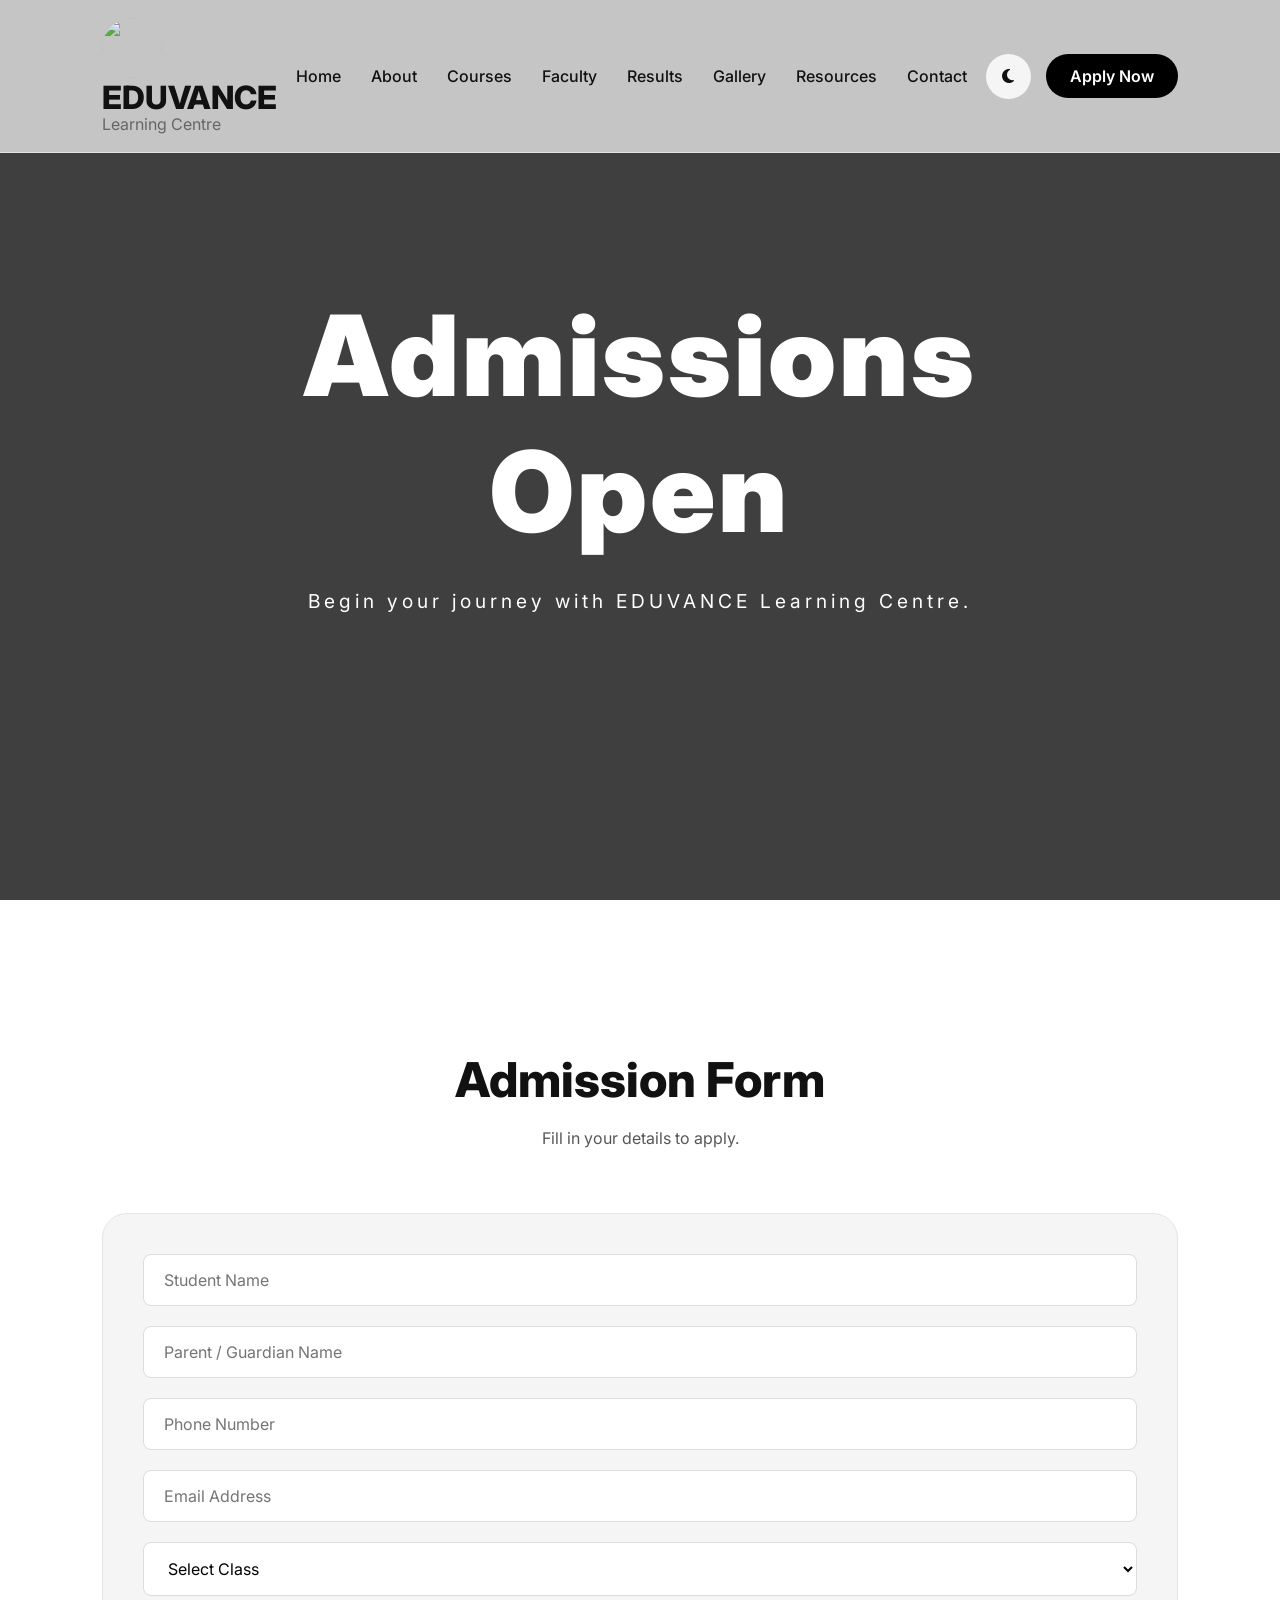
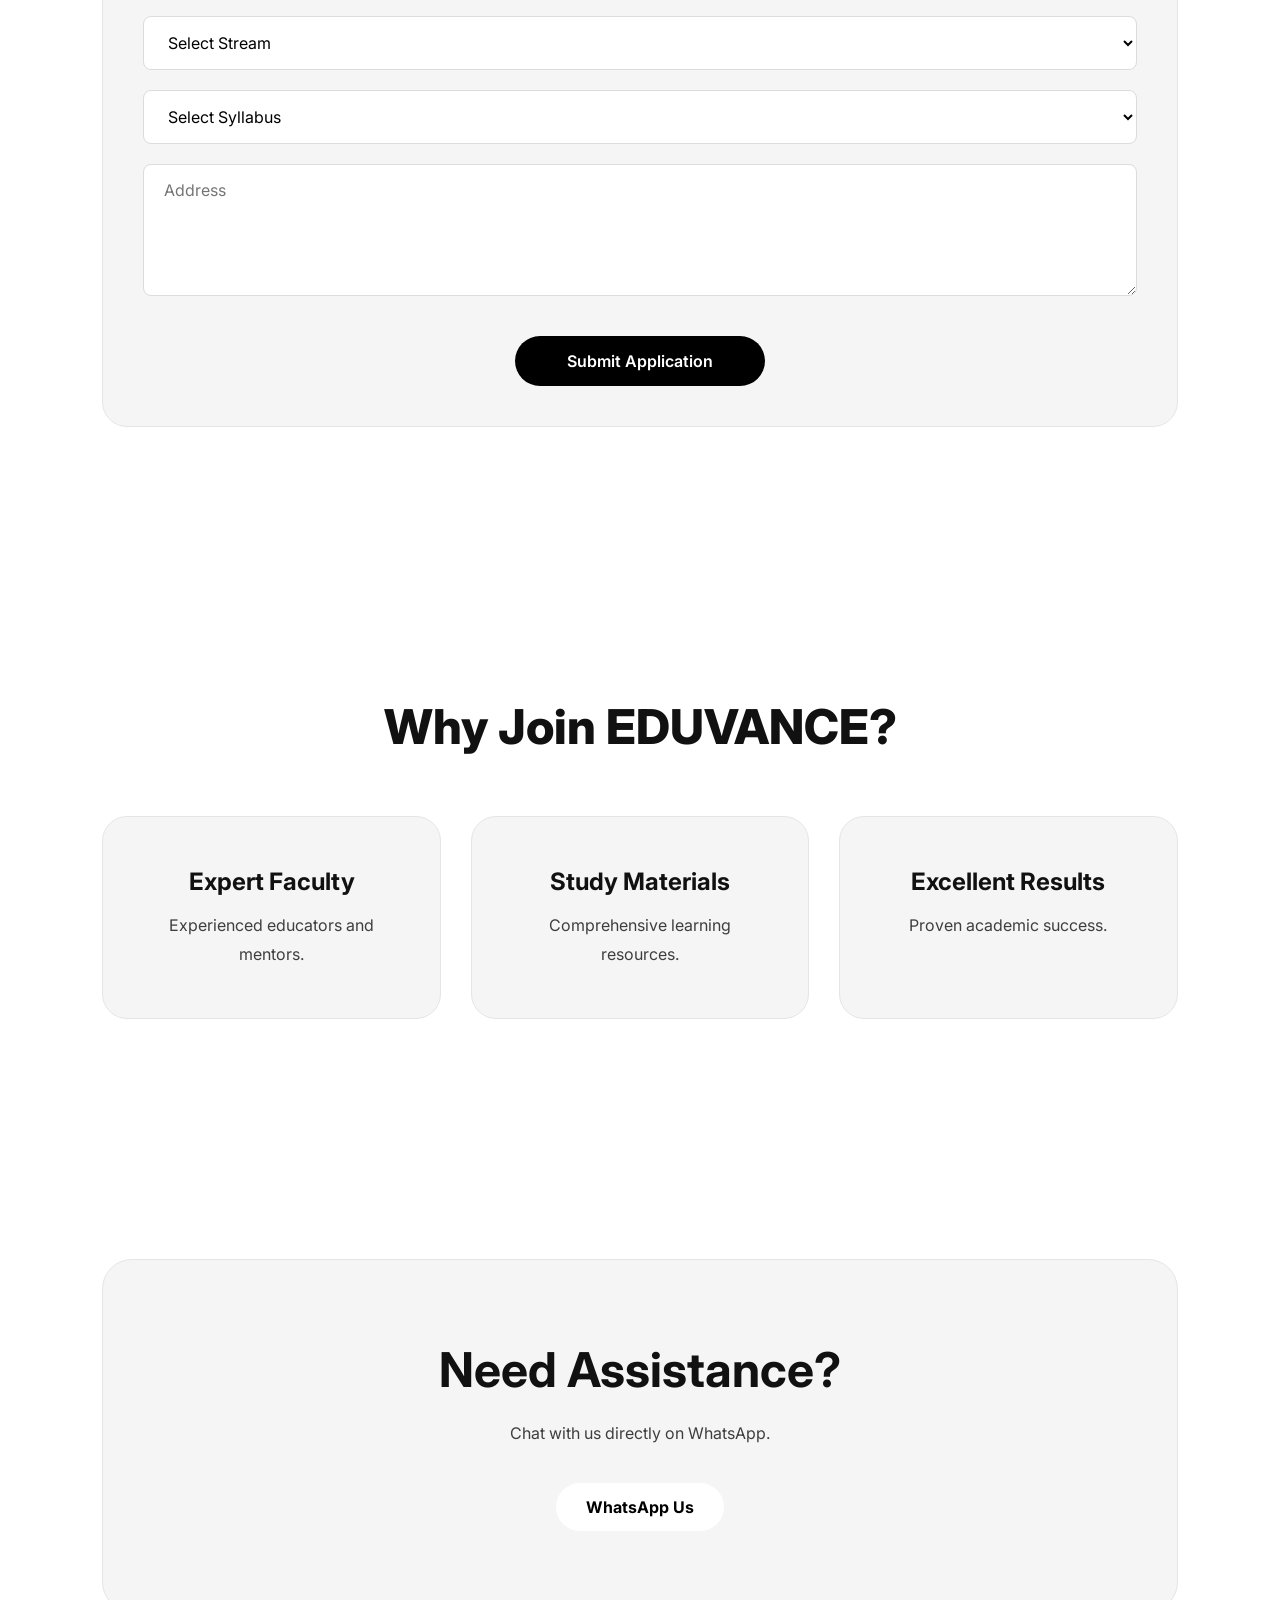
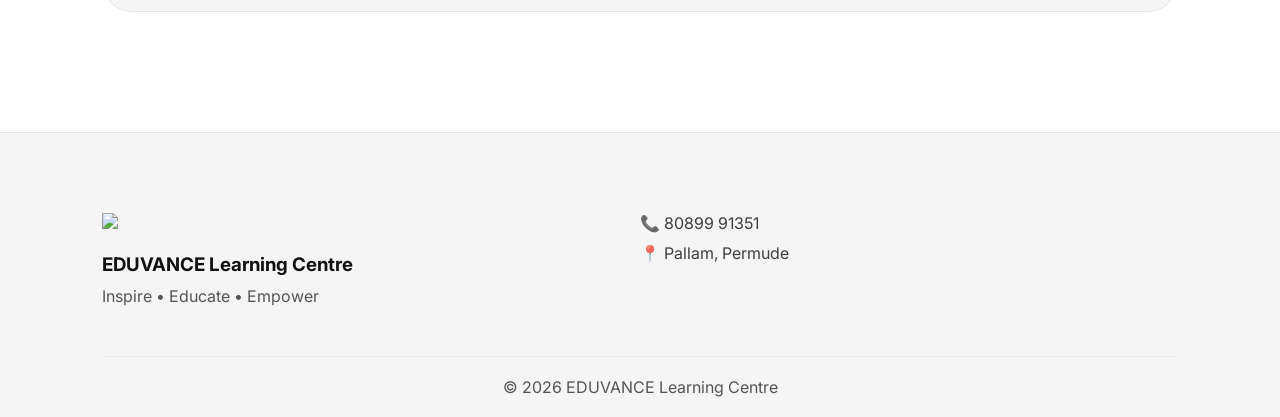
==== admission.html @ a5d8eb64 "Add files via upload" ====
<!DOCTYPE html>
<html lang="en">
<head>

<meta charset="UTF-8">
<meta name="viewport" content="width=device-width, initial-scale=1.0">

<title>Admission | EDUVANCE Learning Centre</title>

<link rel="stylesheet" href="assets/css/style.css">

<link rel="stylesheet"
href="https://cdnjs.cloudflare.com/ajax/libs/font-awesome/6.5.1/css/all.min.css">

</head>

<body>

<!-- NAVBAR -->

<header>

<nav class="navbar">

<div class="nav-left">

<img src="assets/images/logo.png"
class="nav-logo">

<div>

<h2>EDUVANCE</h2>
<span>Learning Centre</span>

</div>

</div>

<ul class="nav-links">

<li><a href="index.html">Home</a></li>
<li><a href="about.html">About</a></li>
<li><a href="courses.html">Courses</a></li>
<li><a href="faculty.html">Faculty</a></li>
<li><a href="results.html">Results</a></li>
<li><a href="gallery.html">Gallery</a></li>
<li><a href="resources.html">Resources</a></li>
<li><a href="contact.html">Contact</a></li>

</ul>

<div class="nav-right">

<button id="theme-toggle">
<i class="fas fa-moon"></i>
</button>

<a href="admission.html" class="nav-btn">
Apply Now
</a>

</div>

</nav>

</header>

<!-- HERO -->

<section class="hero">

<div class="hero-overlay"></div>

<div class="hero-content">

<h1>Admissions Open</h1>

<p>

Begin your journey with EDUVANCE Learning Centre.

</p>

</div>

</section>

<!-- FORM -->

<section class="stats-section">

<div class="section-title">

<h2>Admission Form</h2>

<p>

Fill in your details to apply.

</p>

</div>

<div class="feature-card">

<form class="admission-form">

<input type="text"
placeholder="Student Name"
required>

<input type="text"
placeholder="Parent / Guardian Name"
required>

<input type="tel"
placeholder="Phone Number"
required>

<input type="email"
placeholder="Email Address">

<select required>

<option>Select Class</option>

<option>5th Standard</option>
<option>6th Standard</option>
<option>7th Standard</option>
<option>8th Standard</option>
<option>9th Standard</option>
<option>10th Standard</option>
<option>Plus One (+1)</option>
<option>Plus Two (+2)</option>

</select>

<select>

<option>Select Stream</option>

<option>Science</option>
<option>Commerce</option>
<option>Humanities</option>

</select>

<select>

<option>Select Syllabus</option>

<option>State</option>
<option>CBSE</option>

</select>

<textarea
rows="5"
placeholder="Address">
</textarea>

<button
type="submit"
class="btn-primary">

Submit Application

</button>

</form>

</div>

</section>

<!-- WHY APPLY -->

<section class="achievement-section">

<div class="section-title">

<h2>Why Join EDUVANCE?</h2>

</div>

<div class="achievement-grid">

<div class="achievement-card">

<h3>Expert Faculty</h3>

<p>

Experienced educators and mentors.

</p>

</div>

<div class="achievement-card">

<h3>Study Materials</h3>

<p>

Comprehensive learning resources.

</p>

</div>

<div class="achievement-card">

<h3>Excellent Results</h3>

<p>

Proven academic success.

</p>

</div>

</div>

</section>

<!-- WHATSAPP -->

<section class="admission-cta">

<div class="cta-content">

<h2>

Need Assistance?

</h2>

<p>

Chat with us directly on WhatsApp.

</p>

<div class="cta-buttons">

<a href="https://wa.me/918089991351"
target="_blank"
class="btn-primary">

WhatsApp Us

</a>

</div>

</div>

</section>

<!-- SUCCESS POPUP -->

<div id="successPopup"
style="display:none;">

<h2>

Application Submitted!

</h2>

<p>

Thank you for applying to EDUVANCE.

</p>

</div>

<!-- FOOTER -->

<footer class="footer">

<div class="footer-container">

<div class="footer-brand">

<img src="assets/images/logo.png">

<h3>EDUVANCE Learning Centre</h3>

<p>

Inspire • Educate • Empower

</p>

</div>

<div class="footer-contact">

<p>📞 80899 91351</p>

<p>📍 Pallam, Permude</p>

</div>

</div>

<div class="footer-bottom">

<p>

© 2026 EDUVANCE Learning Centre

</p>

</div>

</footer>

<script src="assets/js/script.js"></script>

</body>
</html>
---- assets/css/style.css ----
/* ==========================
   EDUVANCE PREMIUM v2.0
========================== */

@import url('https://fonts.googleapis.com/css2?family=Inter:wght@300;400;500;600;700;800;900&display=swap');

:root{

--bg:#ffffff;
--text:#111111;
--card:#f5f5f5;
--border:#e5e5e5;

--primary:#000000;
--secondary:#ffffff;

--glass:rgba(255,255,255,0.7);

}

body.dark{

--bg:#000000;
--text:#ffffff;
--card:#111111;
--border:#222222;

--primary:#ffffff;
--secondary:#000000;

--glass:rgba(15,15,15,0.7);

}

/* RESET */

*{
margin:0;
padding:0;
box-sizing:border-box;
font-family:'Inter',sans-serif;
}

html{
scroll-behavior:smooth;
}

body{
background:var(--bg);
color:var(--text);
overflow-x:hidden;
transition:0.4s;
}

/* LOADER */

#loader{
position:fixed;
top:0;
left:0;
width:100%;
height:100vh;
background:#000;
display:flex;
justify-content:center;
align-items:center;
z-index:99999;
}

.loader-content{
text-align:center;
color:white;
}

.loader-content img{
width:120px;
margin-bottom:20px;
}

.loader-content h2{
font-size:2rem;
font-weight:800;
}

.loader-content p{
opacity:.8;
}

/* NAVBAR */

.navbar{
position:fixed;
top:0;
left:0;
width:100%;
padding:18px 8%;
display:flex;
justify-content:space-between;
align-items:center;

backdrop-filter:blur(20px);

background:var(--glass);

border-bottom:1px solid var(--border);

z-index:1000;
}

.nav-left{

align-items:center;
gap:15px;
}

.nav-logo{
width:60px;
height:60px;
object-fit:contain;
border-radius:50%;
}

.nav-left h2{
font-size:32px;
font-weight:800;
margin:0;
line-height:1;
}

.nav-left span{
font-size:16px;
color:#666;
}

.nav-links{
display:flex;
gap:30px;
list-style:none;
}

.nav-links a{
text-decoration:none;
color:var(--text);
font-weight:500;
transition:.3s;
}

.nav-links a:hover{
opacity:.6;
}

.nav-right{
display:flex;
align-items:center;
gap:15px;
}

#theme-toggle{
width:45px;
height:45px;
border:none;
border-radius:50%;
cursor:pointer;
background:var(--card);
color:var(--text);
font-size:1rem;
}

.nav-btn{
text-decoration:none;
padding:12px 24px;
background:var(--primary);
color:var(--secondary);
border-radius:50px;
font-weight:600;
}

.menu-btn{
display:none;
font-size:1.5rem;
cursor:pointer;
}

/* HERO */

.hero{
height:100vh;
position:relative;
display:flex;
justify-content:center;
align-items:center;
text-align:center;
overflow:hidden;

background:
linear-gradient(
rgba(0,0,0,.45),
rgba(0,0,0,.45)
),
url('../images/hero.jpg');

background-size:cover;
background-position:center;
background-repeat:no-repeat;
}

.hero-overlay{
position:absolute;
inset:0;
background:rgba(0,0,0,.55);
}

.hero-content{
position:relative;
z-index:2;
color:white;
max-width:900px;
padding:20px;
}

.hero-logo{
width:280px;
max-width:80%;
margin-bottom:30px;
}

.hero h1{
font-size:7rem;
font-weight:900;
letter-spacing:3px;
}

.hero h1 span{
display:block;
font-size:2rem;
font-weight:400;
margin-top:15px;
}

.hero p{
margin-top:30px;
font-size:1.2rem;
letter-spacing:4px;
}

.hero-buttons{
margin-top:40px;
display:flex;
justify-content:center;
gap:20px;
flex-wrap:wrap;
}

.btn-primary{
display:inline-block;
padding:14px 30px;
background:white;
color:black;
text-decoration:none;
border-radius:50px;
font-weight:700;
}

.btn-secondary{
display:inline-block;
padding:14px 30px;
border:2px solid white;
color:white;
text-decoration:none;
border-radius:50px;
font-weight:700;
}

/* ==========================
   SECTION TITLES
========================== */

.section-title{
text-align:center;
margin-bottom:60px;
}

.section-title h2{
font-size:3rem;
font-weight:800;
margin-bottom:15px;
margin-top: 30px;
}

.section-title p{
max-width:700px;
margin:auto;
opacity:.7;
line-height:1.8;
}

/* ==========================
   STATS SECTION
========================== */

.stats-section{
padding:120px 8%;
}

.stats-container{
display:grid;
grid-template-columns:repeat(4,1fr);
gap:30px;
}

.stat-card{
background:var(--card);
border:1px solid var(--border);
padding:40px;
border-radius:25px;
text-align:center;
transition:.4s;
}

.stat-card:hover{
transform:translateY(-10px);
}

.stat-card h3{
font-size:3rem;
font-weight:900;
margin-bottom:10px;
}

.stat-card p{
opacity:.7;
}

/* ==========================
   WHY EDUVANCE
========================== */

.why-eduvance{
padding:120px 8%;
}

.why-grid{
display:grid;
grid-template-columns:repeat(3,1fr);
gap:30px;
}

.feature-card{
background:var(--card);
border:1px solid var(--border);
padding:40px;
border-radius:25px;
transition:.4s;
}

.feature-card:hover{
transform:translateY(-10px);
}

.feature-card i{
font-size:2rem;
margin-bottom:20px;
}

.feature-card h3{
margin-bottom:15px;
font-size:1.3rem;
}

.feature-card p{
opacity:.8;
line-height:1.8;
}

/* ==========================
   COURSES
========================== */

.courses-showcase{
padding:120px 8%;
}

.course-banner{
display:grid;
grid-template-columns:1fr 1fr;
gap:60px;
align-items:center;
margin-bottom:120px;
}

.course-banner.reverse{
direction:rtl;
}

.course-banner.reverse .course-content{
direction:ltr;
}

.course-image img{
width:100%;
height:500px;
object-fit:cover;
border-radius:30px;
}

.course-content h2{
font-size:3rem;
margin-bottom:20px;
font-weight:800;
}

.course-content p{
line-height:1.9;
opacity:.8;
margin-bottom:25px;
}

.course-tags{
display:flex;
flex-wrap:wrap;
gap:15px;
margin-bottom:30px;
}

.course-tags span{
padding:10px 18px;
background:var(--card);
border:1px solid var(--border);
border-radius:50px;
}

/* ==========================
   ACHIEVEMENTS
========================== */

.achievement-section{
padding:120px 8%;
}

.achievement-grid{
display:grid;
grid-template-columns:repeat(3,1fr);
gap:30px;
}

.achievement-card{
background:var(--card);
border:1px solid var(--border);
padding:50px;
border-radius:25px;
text-align:center;
transition:.4s;
}

.achievement-card:hover{
transform:translateY(-10px);
}

.achievement-card h3{
margin-bottom:15px;
font-size:1.5rem;
}

.achievement-card p{
opacity:.8;
line-height:1.8;
}

/* ==========================
   HOVER EFFECTS
========================== */

.feature-card,
.stat-card,
.achievement-card,
.course-image img{
transition:all .4s ease;
}

.course-image img:hover{
transform:scale(1.03);
}

/* ==========================
   TESTIMONIALS
========================== */

.testimonials-section{
padding:120px 8%;
}

.testimonial-slider{
display:grid;
grid-template-columns:repeat(3,1fr);
gap:30px;
}

.testimonial-card{
background:var(--card);
border:1px solid var(--border);
padding:40px;
border-radius:25px;
transition:.4s;
}

.testimonial-card:hover{
transform:translateY(-10px);
}

.testimonial-card p{
line-height:1.9;
margin-bottom:20px;
opacity:.8;
}

.testimonial-card h4{
font-size:1rem;
font-weight:700;
}

/* ==========================
   GALLERY
========================== */

.gallery-preview{
padding:120px 8%;
}

.gallery-grid{
display:grid;
grid-template-columns:repeat(4,1fr);
gap:20px;
}

.gallery-grid img{
width:100%;
height:300px;
object-fit:cover;
border-radius:20px;
transition:.4s;
cursor:pointer;
}

.gallery-grid img:hover{
transform:scale(1.05);
}

.gallery-btn{
text-align:center;
margin-top:40px;
}

/* ==========================
   ADMISSION CTA
========================== */

.admission-cta{
padding:120px 8%;
}

.cta-content{
background:var(--card);
border:1px solid var(--border);
border-radius:30px;
padding:80px;
text-align:center;
}

.cta-content h2{
font-size:3rem;
margin-bottom:20px;
}

.cta-content p{
max-width:700px;
margin:auto;
opacity:.8;
line-height:1.8;
}

.cta-buttons{
margin-top:35px;
display:flex;
justify-content:center;
gap:20px;
flex-wrap:wrap;
}

/* ==========================
   FOOTER
========================== */

.footer{
padding:80px 8% 20px;
background:var(--card);
border-top:1px solid var(--border);
}

.footer-container{
display:grid;
grid-template-columns:2fr 1fr 1fr;
gap:50px;
}

.footer-brand img{
width:80px;
margin-bottom:20px;
}

.footer-brand h3{
margin-bottom:10px;
}

.footer-brand p{
opacity:.7;
}

.footer-links ul{
list-style:none;
}

.footer-links li{
margin-bottom:12px;
}

.footer-links a{
text-decoration:none;
color:var(--text);
opacity:.8;
}

.footer-contact p{
margin-bottom:10px;
opacity:.8;
}

.footer-bottom{
text-align:center;
margin-top:50px;
padding-top:20px;
border-top:1px solid var(--border);
opacity:.7;
}

/* ==========================
   WHATSAPP
========================== */

.whatsapp-btn{
position:fixed;
right:25px;
bottom:25px;

width:60px;
height:60px;

border-radius:50%;

background:#25D366;
color:white;

display:flex;
align-items:center;
justify-content:center;

font-size:1.8rem;

text-decoration:none;

z-index:999;
}

/* ==========================
   BACK TO TOP
========================== */

#backToTop{
position:fixed;

left:25px;
bottom:25px;

width:55px;
height:55px;

border:none;

border-radius:50%;

background:var(--primary);
color:var(--secondary);

cursor:pointer;

font-size:1rem;

z-index:999;
}

/* ==========================
   MOBILE MENU
========================== */

@media(max-width:992px){

.nav-links{
display:none;
}

.menu-btn{
display:block;
}

.hero h1{
font-size:3.5rem;
}

.course-banner{
grid-template-columns:1fr;
}

.course-banner.reverse{
direction:ltr;
}

.stats-container,
.why-grid,
.achievement-grid,
.testimonial-slider{
grid-template-columns:1fr 1fr;
}

.gallery-grid{
grid-template-columns:1fr 1fr;
}

.footer-container{
grid-template-columns:1fr;
}

}

/* ==========================
   MOBILE
========================== */

@media(max-width:768px){

.hero{
padding:120px 20px;
}

.hero-logo{
width:90px;
}

.hero h1{
font-size:2.2rem;
}

.hero h1 span{
font-size:1rem;
}

.hero p{
font-size:.9rem;
letter-spacing:2px;
}

.section-title h2{
font-size:2rem;
}

.stats-container,
.why-grid,
.achievement-grid,
.testimonial-slider{
grid-template-columns:1fr;
}

.gallery-grid{
grid-template-columns:1fr;
}

.course-image img{
height:280px;
}

.cta-content{
padding:40px 25px;
}

.cta-content h2{
font-size:2rem;
}

.navbar{
padding:15px 5%;
}

.whatsapp-btn{
width:55px;
height:55px;
font-size:1.5rem;
}

#backToTop{
width:50px;
height:50px;
}

}

/* SCROLL ANIMATION */

.feature-card,
.stat-card,
.achievement-card,
.testimonial-card{

opacity:0;
transform:translateY(40px);

}

.feature-card.show,
.stat-card.show,
.achievement-card.show,
.testimonial-card.show{

opacity:1;
transform:translateY(0);
transition:.8s;

}

/* MOBILE NAVIGATION */

@media(max-width:992px){

.nav-links.active{

display:flex;

position:absolute;

top:80px;
left:0;

width:100%;

background:var(--bg);

flex-direction:column;

padding:30px;

text-align:center;

border-bottom:1px solid var(--border);

}

}

/* BACK TO TOP */

#backToTop{
display:none;
}

.faculty-img{
width:100%;
height:280px;
object-fit:cover;
border-radius:20px;
margin-bottom:20px;
}

/* GALLERY FILTER */

.filter-buttons{
display:flex;
justify-content:center;
gap:15px;
flex-wrap:wrap;
margin-top:30px;
margin-bottom:30px;
}

.filter-btn{
padding:12px 25px;
border:none;
border-radius:50px;
cursor:pointer;
background:var(--card);
color:var(--text);
border:1px solid var(--border);
}

.filter-btn.active{
background:var(--primary);
color:var(--secondary);
}

/* LIGHTBOX */

#lightbox{
position:fixed;
top:0;
left:0;
width:100%;
height:100vh;
background:rgba(0,0,0,.95);

display:none;

justify-content:center;
align-items:center;

z-index:99999;
}

#lightbox img{
max-width:90%;
max-height:90%;
border-radius:20px;
}

#closeLightbox{
position:absolute;
top:30px;
right:40px;
font-size:3rem;
color:white;
cursor:pointer;
}

.admission-form{
max-width:1200px;
margin:auto;
display:flex;
flex-direction:column;
gap:20px;
}

.admission-form label{
font-weight:600;
margin-bottom:5px;
display:block;
text-align:center;
}

.admission-form input,
.admission-form select,
.admission-form textarea{

width:100%;
padding:15px 20px;

border:1px solid #dcdcdc;
border-radius:8px;

font-size:16px;
background:#fff;

outline:none;
transition:0.3s;

}

.admission-form input:focus,
.admission-form select:focus,
.admission-form textarea:focus{

border-color:#000;

}

.admission-form button{

width:250px;
margin:20px auto 0;

padding:15px;

border:none;
border-radius:50px;

background:#000;
color:#fff;

font-size:16px;
font-weight:600;

cursor:pointer;

transition:0.3s;

}

.admission-form button:hover{

transform:translateY(-3px);

}

#successPopup{
position:fixed;
top:50%;
left:50%;
transform:translate(-50%,-50%);
background:var(--card);
padding:40px;
border-radius:20px;
text-align:center;
z-index:99999;
border:1px solid var(--border);
}

.qr-image{
width:250px;
max-width:100%;
border-radius:20px;
}

@media(max-width:768px){

.nav-logo{
width:40px;
height:40px;
}

.nav-left h2{
font-size:18px;
}

.nav-left span{
font-size:12px;
}

}
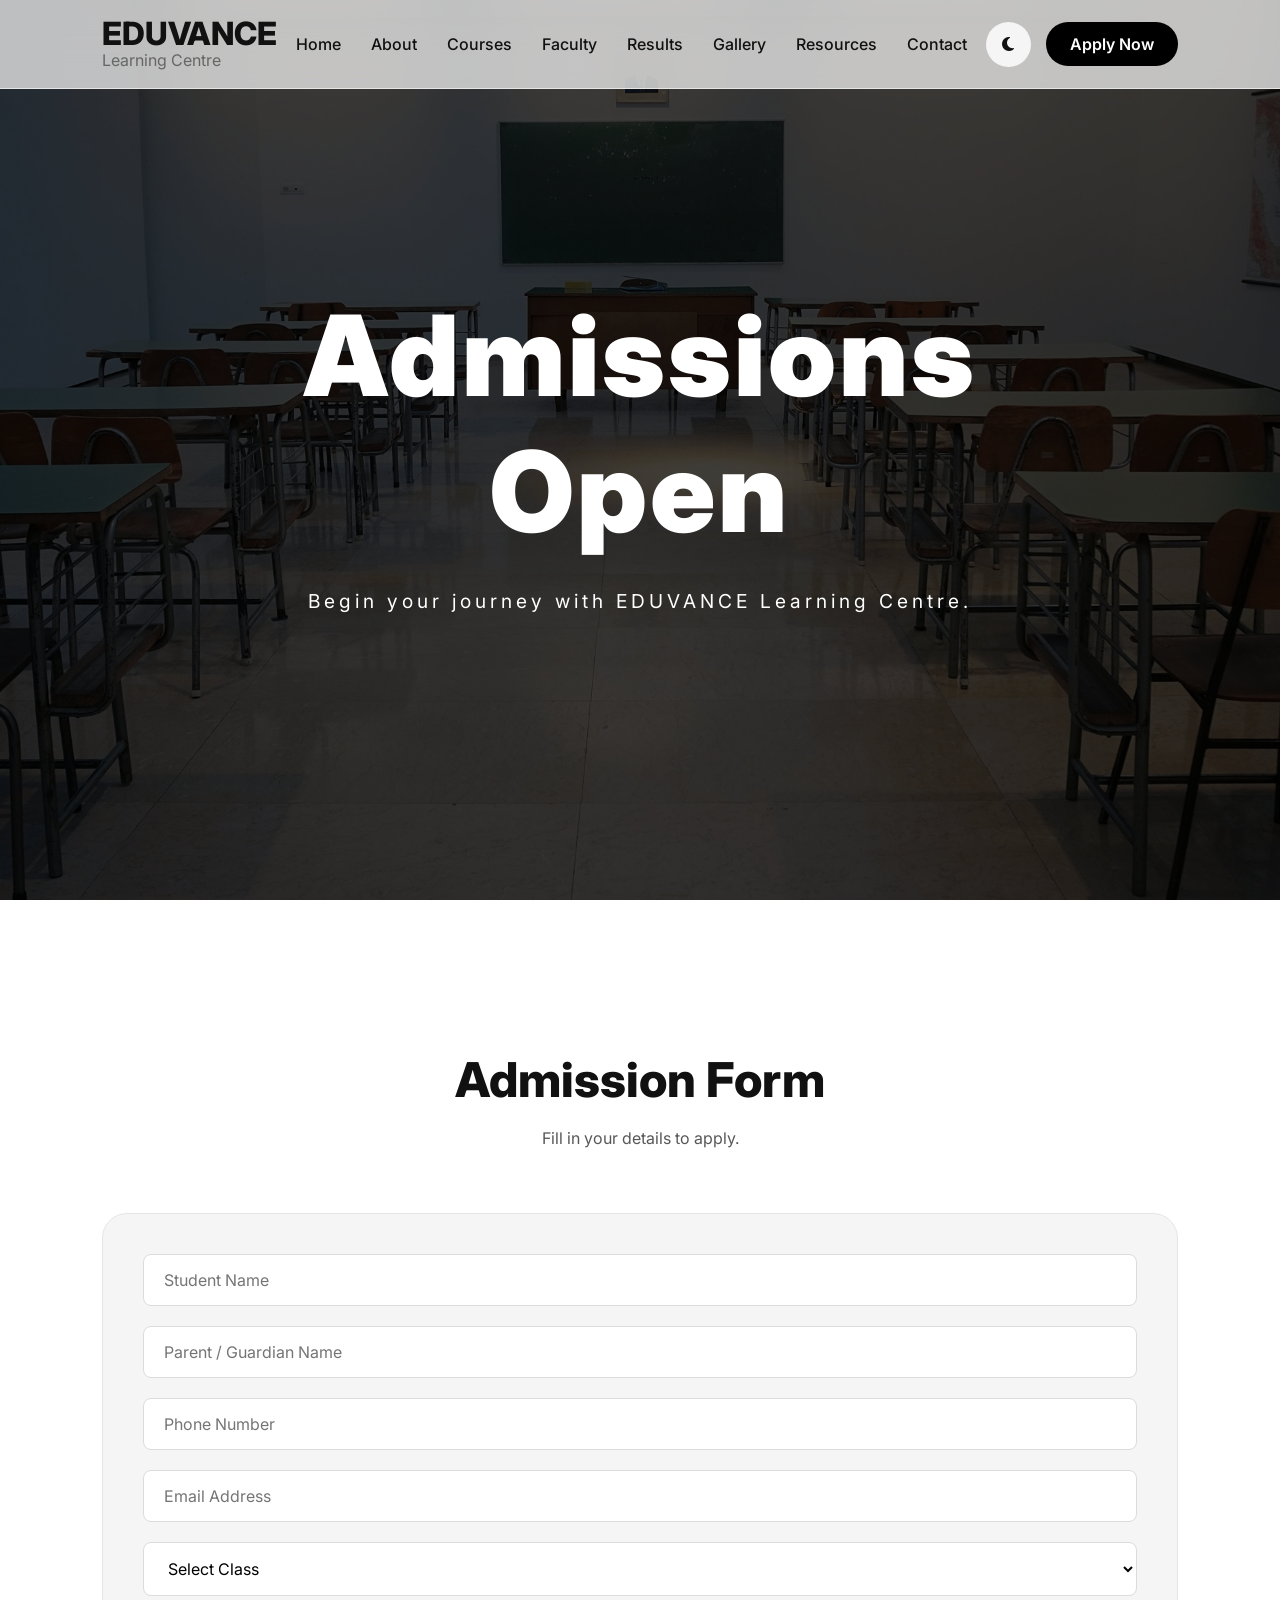
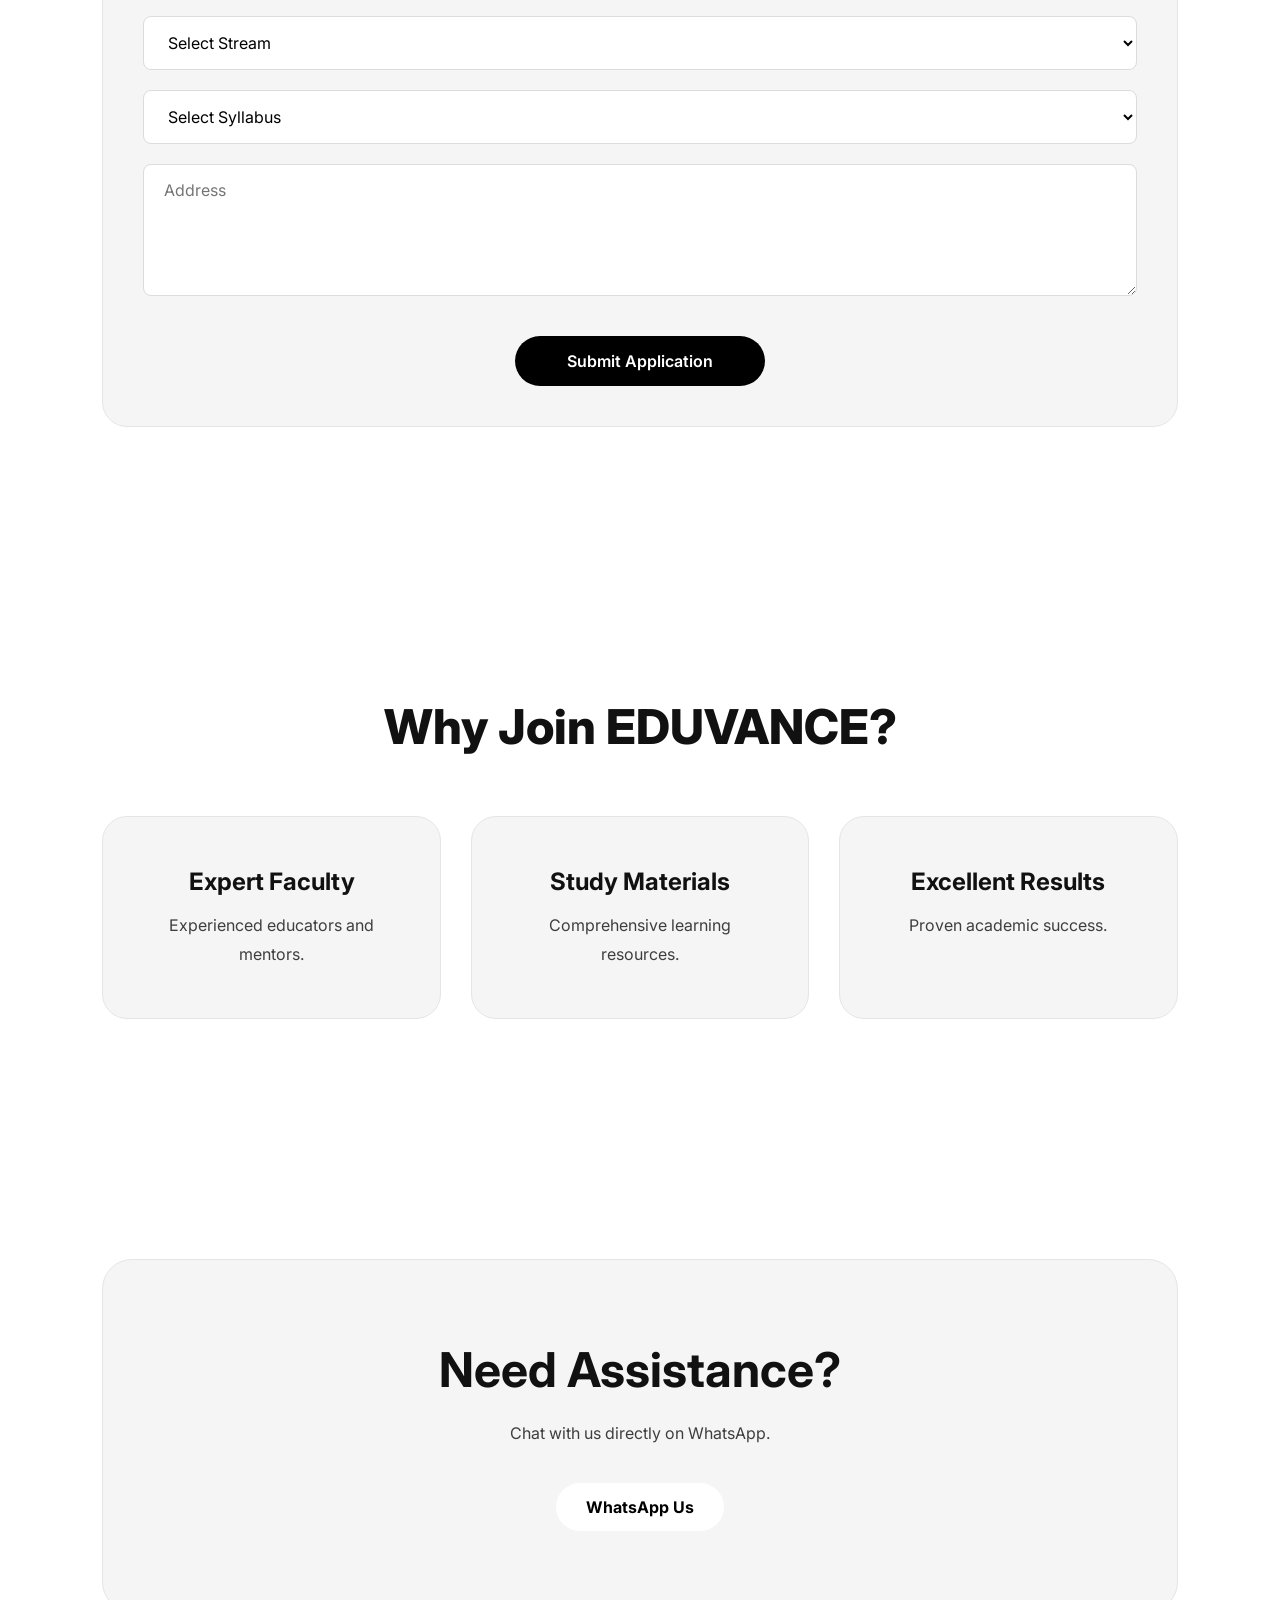
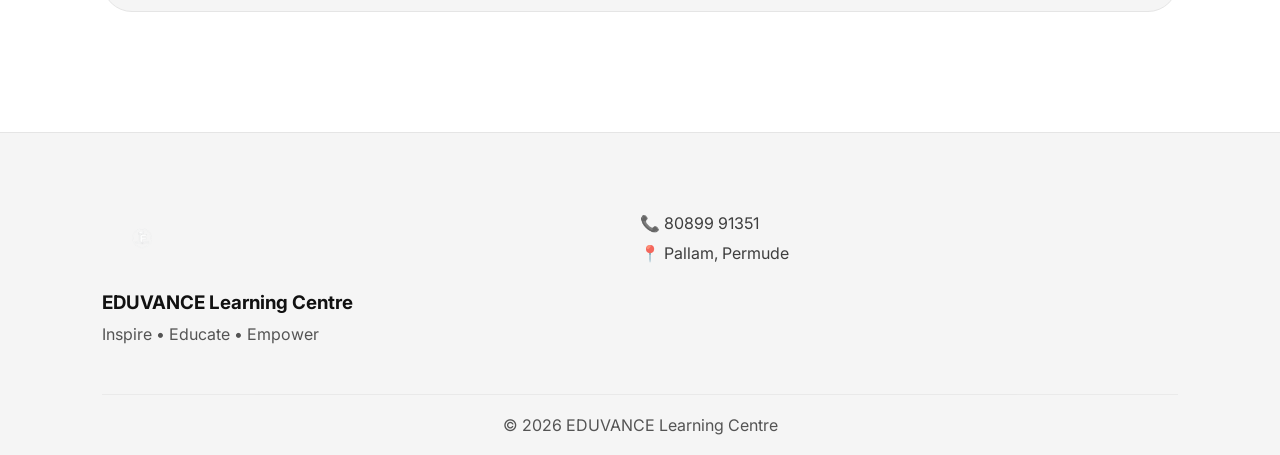
==== commit 5f6713ae: "Update admission.html" ====
--- a/admission.html
+++ b/admission.html
@@ -24,10 +24,7 @@
 
 <div class="nav-left">
 
-<img src="assets/images/logo.png"
-class="nav-logo">
-
-<div>
+
 
 <h2>EDUVANCE</h2>
 <span>Learning Centre</span>
@@ -323,4 +320,4 @@
 <script src="assets/js/script.js"></script>
 
 </body>
-</html>+</html>
--- a/assets/css/style.css
+++ b/assets/css/style.css
@@ -265,6 +265,7 @@
 display:inline-block;
 padding:14px 30px;
 border:2px solid white;
+background: #25d366;
 color:white;
 text-decoration:none;
 border-radius:50px;
@@ -1039,4 +1040,4 @@
 font-size:12px;
 }
 
-}+}
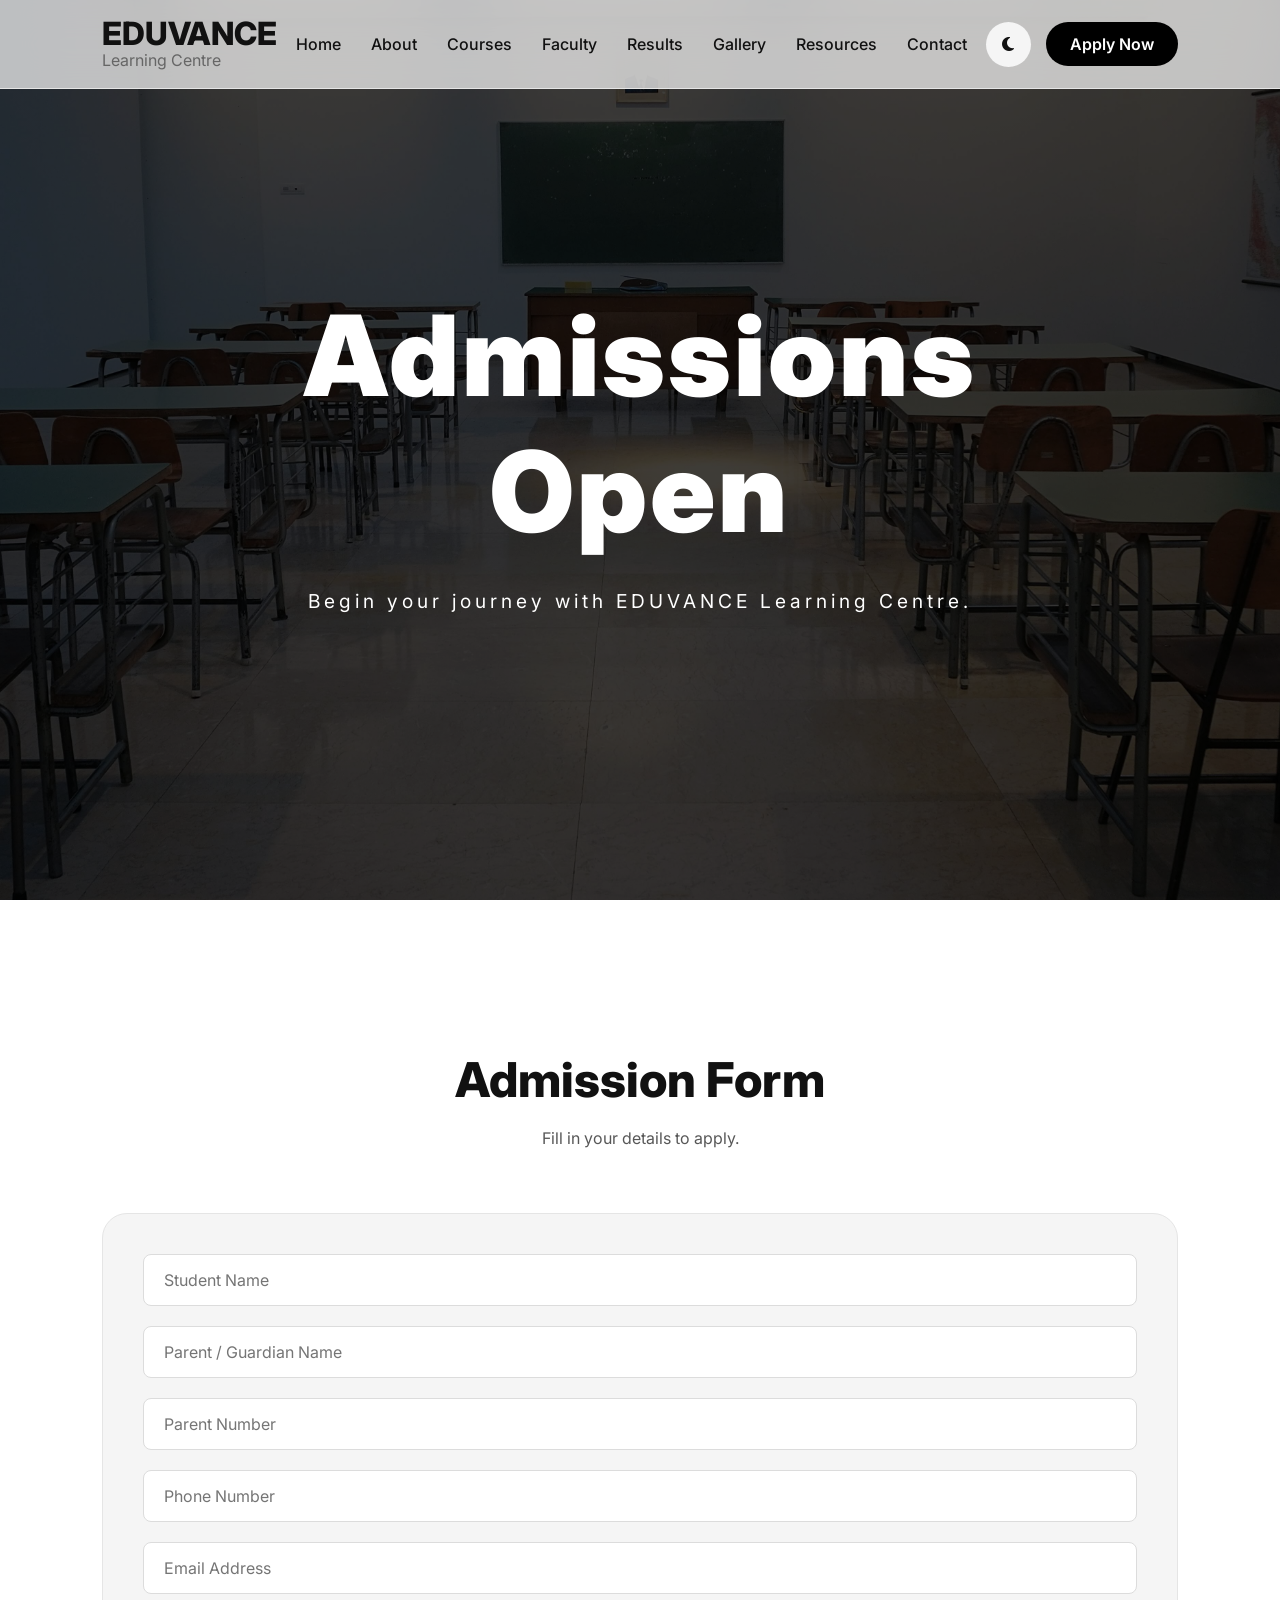
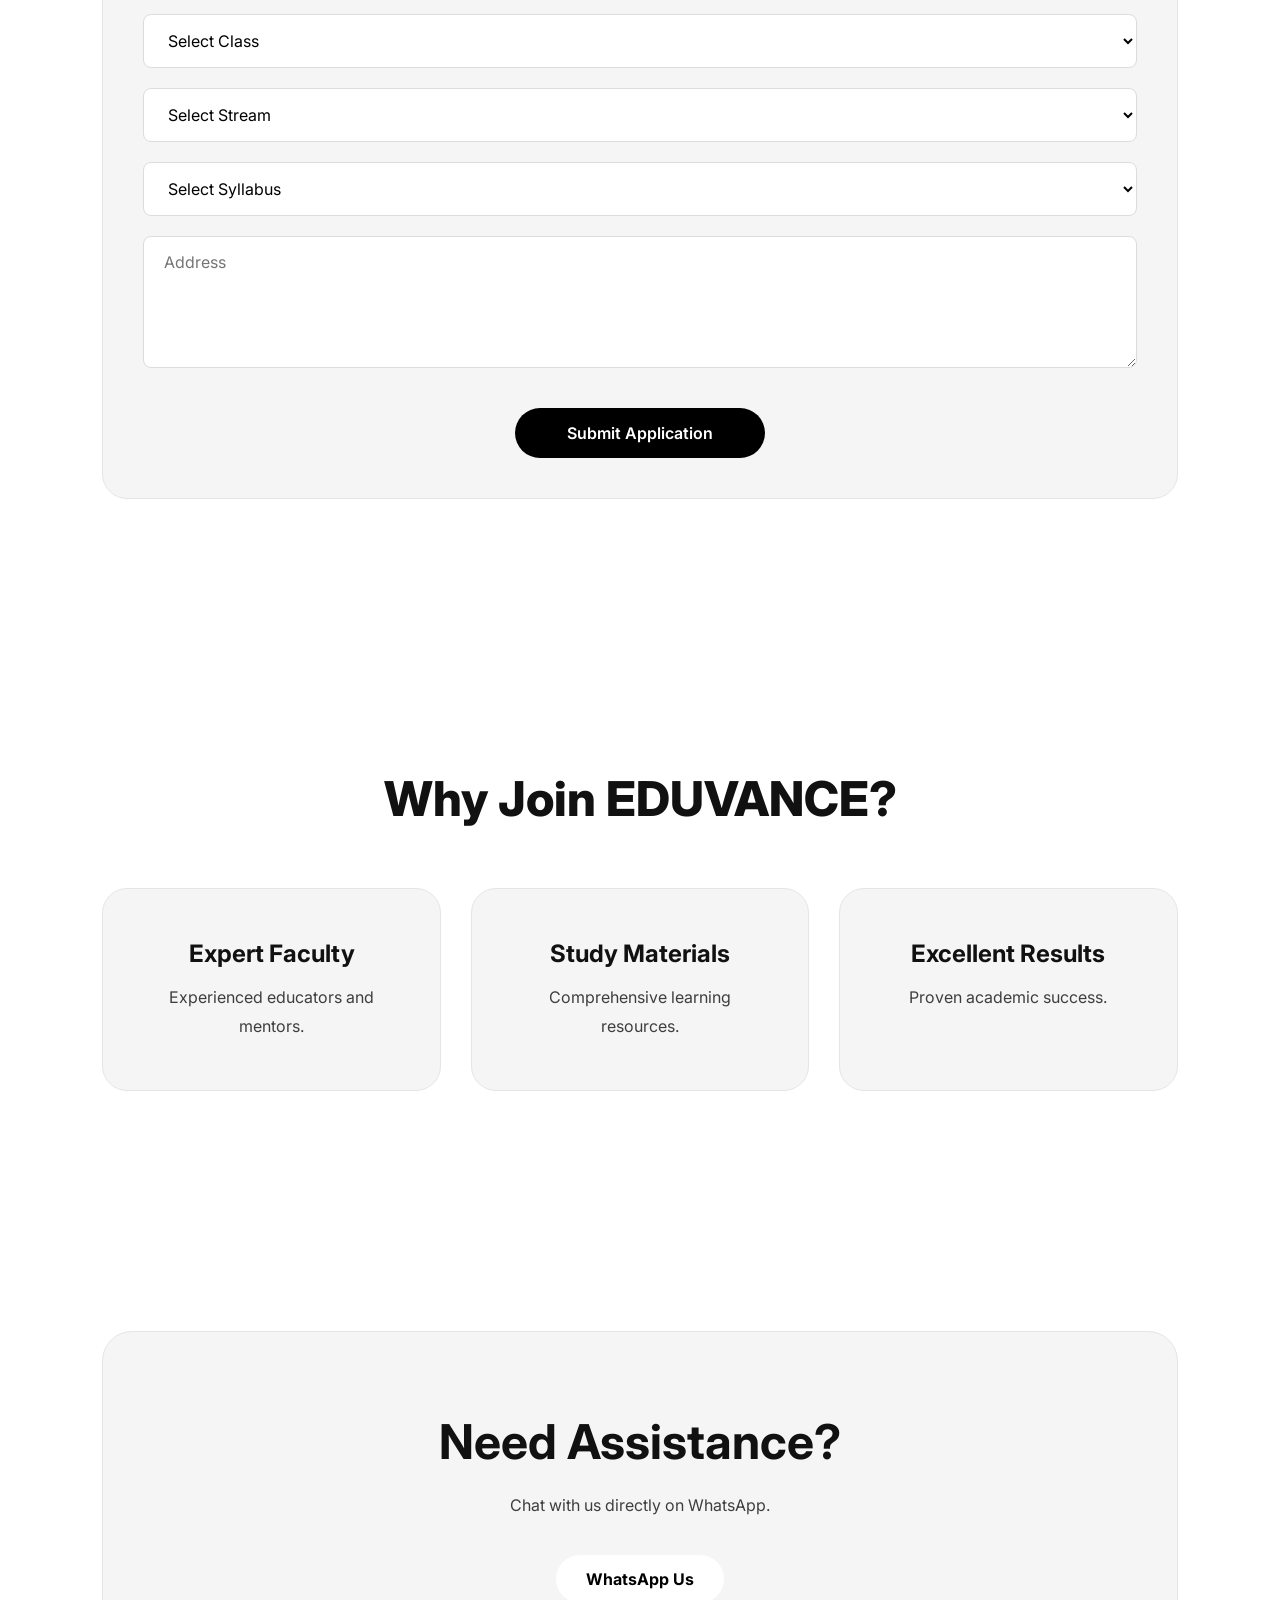
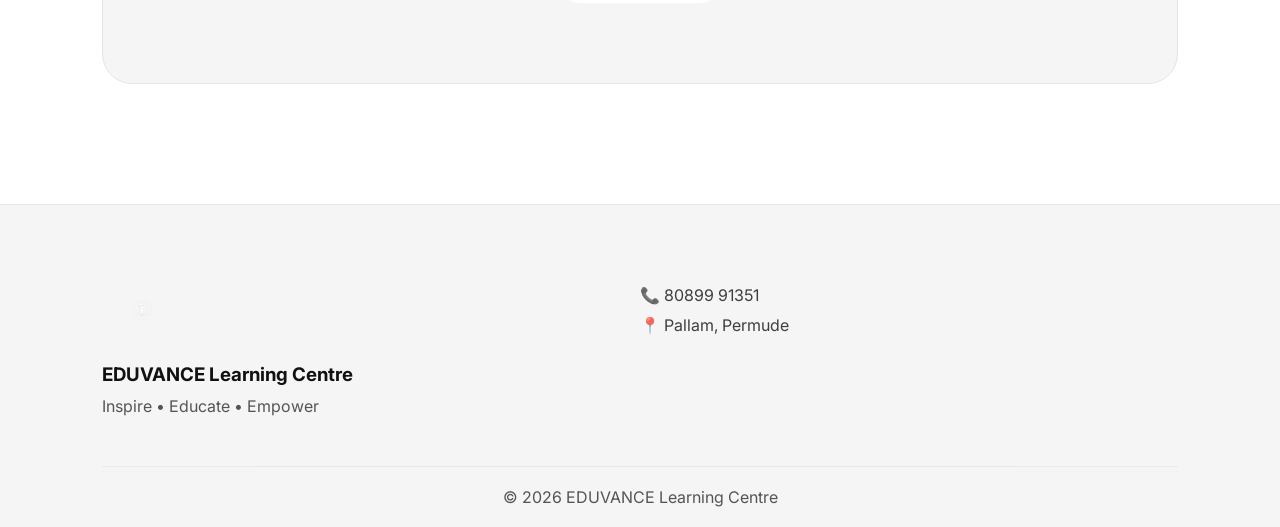
==== commit 737a7cc0: "Update admission.html" ====
--- a/admission.html
+++ b/admission.html
@@ -100,27 +100,38 @@
 
 <div class="feature-card">
 
-<form class="admission-form">
+<form class="admission-form"
+      action="https://docs.google.com/forms/d/e/1FAIpQLSdrg9-rA5i5ybirqJyvqZY5Lr7nqzy9RTQKB2-vyK1vNCUTVQ/formResponse"
+      method="POST"
+      target="hidden_iframe">
 
 <input type="text"
+name="entry.1927866467"
 placeholder="Student Name"
 required>
 
 <input type="text"
+name="entry.1652773111"
 placeholder="Parent / Guardian Name"
 required>
 
 <input type="tel"
+name="entry.166840574"
+placeholder="Parent Number"
+required>
+
+<input type="tel"
+name="entry.475183528"
 placeholder="Phone Number"
 required>
 
 <input type="email"
-placeholder="Email Address">
-
-<select required>
-
-<option>Select Class</option>
-
+name="entry.2145395281"
+placeholder="Email Address"
+required>
+
+<select name="entry.1589337820" required>
+<option value="">Select Class</option>
 <option>5th Standard</option>
 <option>6th Standard</option>
 <option>7th Standard</option>
@@ -129,42 +140,34 @@
 <option>10th Standard</option>
 <option>Plus One (+1)</option>
 <option>Plus Two (+2)</option>
-
 </select>
 
-<select>
-
-<option>Select Stream</option>
-
+<select name="entry.165220976" required>
+<option value="">Select Stream</option>
 <option>Science</option>
 <option>Commerce</option>
 <option>Humanities</option>
-
 </select>
 
-<select>
-
-<option>Select Syllabus</option>
-
-<option>State</option>
+<select name="entry.374507904" required>
+<option value="">Select Syllabus</option>
+<option>STATE</option>
 <option>CBSE</option>
-
 </select>
 
 <textarea
+name="entry.1911832626"
 rows="5"
-placeholder="Address">
-</textarea>
-
-<button
-type="submit"
-class="btn-primary">
-
+placeholder="Address"
+required></textarea>
+
+<button type="submit" class="btn-primary">
 Submit Application
-
 </button>
 
 </form>
+
+<iframe name="hidden_iframe" style="display:none;"></iframe>
 
 </div>
 
@@ -319,5 +322,26 @@
 
 <script src="assets/js/script.js"></script>
 
+<script>
+document.querySelector('.admission-form').addEventListener('submit', function() {
+
+setTimeout(function() {
+
+document.getElementById("successPopup").style.display = "block";
+
+document.querySelector(".admission-form").reset();
+
+window.location.href = "thank-you.html";
+
+window.open(
+"https://wa.me/918089991351?text=I have submitted my EDUVANCE admission application.",
+"_blank"
+);
+
+}, 1500);
+
+});
+</script>
+
 </body>
 </html>
--- a/assets/css/style.css
+++ b/assets/css/style.css
@@ -265,7 +265,7 @@
 display:inline-block;
 padding:14px 30px;
 border:2px solid white;
-background: #25d366;
+background:black;
 color:white;
 text-decoration:none;
 border-radius:50px;
@@ -1041,3 +1041,26 @@
 }
 
 }
+
+.achievement-card{
+    text-decoration:none;
+    color:inherit;
+}
+
+.achievement-card:hover{
+    transform:translateY(-8px);
+}
+
+.section-title h2{
+    color: #111;
+    text-decoration: none;
+}
+
+.admission-form label{
+    display: block;
+    color: #111;
+    text-decoration: none;
+    font-weight: 600;
+    margin-bottom: 10px;
+    margin-top: 20px;
+}
